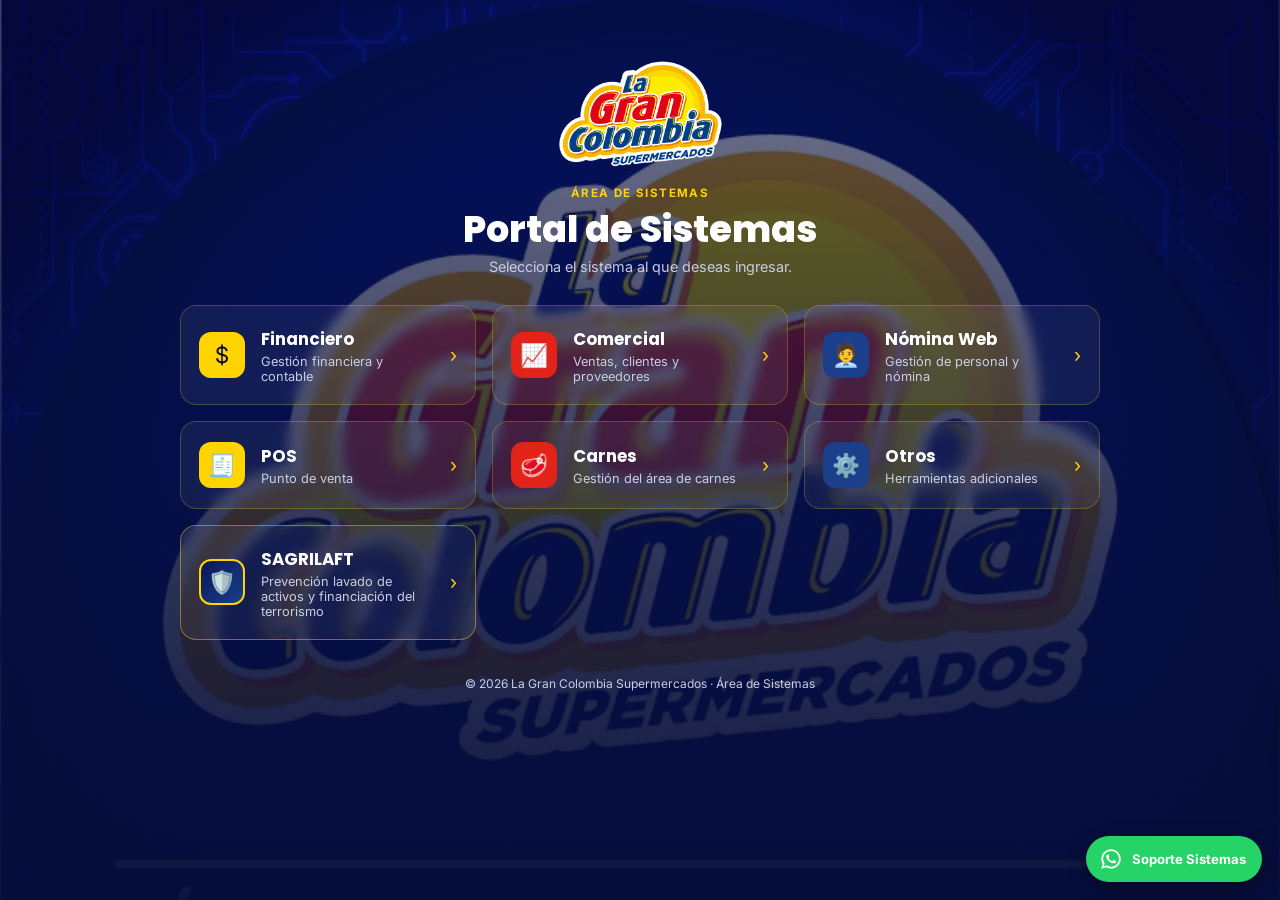
==== index.html @ b99548e9 "Modulo SAGRILAFT: videos, manuales PDF y encuestas Google Forms" ====
<!DOCTYPE html>
<html lang="es">
<head>
<meta charset="UTF-8">
<meta name="viewport" content="width=device-width, initial-scale=1.0">
<title>Portal de Sistemas | La Gran Colombia Supermercados</title>
<meta name="description" content="Portal de acceso a los sistemas internos de La Gran Colombia Supermercados.">
<link rel="preconnect" href="https://fonts.googleapis.com">
<link href="https://fonts.googleapis.com/css2?family=Poppins:wght@600;700;800&family=Inter:wght@400;500;600&display=swap" rel="stylesheet">
<link rel="stylesheet" href="style/style.css">
<link rel="icon" href="img/logo-la-gran-colombia.png">
</head>
<body>

  <div class="landing">
    <img class="landing__logo" src="img/logo-la-gran-colombia.png" alt="La Gran Colombia Supermercados">
    <p class="landing__eyebrow">Área de Sistemas</p>
    <h1 class="landing__title">Portal de Sistemas</h1>
    <p class="landing__sub">Selecciona el sistema al que deseas ingresar.</p>

    <nav class="menu" aria-label="Menú de sistemas">
      <a class="menu__item" href="financiero.html">
        <span class="menu__icon">$</span>
        <span class="menu__text">
          <span class="menu__label">Financiero</span>
          <span class="menu__desc">Gestión financiera y contable</span>
        </span>
        <span class="menu__arrow">›</span>
      </a>

      <a class="menu__item menu__item--rojo" href="comercial.html">
        <span class="menu__icon">📈</span>
        <span class="menu__text">
          <span class="menu__label">Comercial</span>
          <span class="menu__desc">Ventas, clientes y proveedores</span>
        </span>
        <span class="menu__arrow">›</span>
      </a>

      <a class="menu__item menu__item--azul" href="nomina.html">
        <span class="menu__icon">🧑‍💼</span>
        <span class="menu__text">
          <span class="menu__label">Nómina Web</span>
          <span class="menu__desc">Gestión de personal y nómina</span>
        </span>
        <span class="menu__arrow">›</span>
      </a>

      <a class="menu__item" href="pos.html">
        <span class="menu__icon">🧾</span>
        <span class="menu__text">
          <span class="menu__label">POS</span>
          <span class="menu__desc">Punto de venta</span>
        </span>
        <span class="menu__arrow">›</span>
      </a>

      <a class="menu__item menu__item--rojo" href="carnes.html">
        <span class="menu__icon">🥩</span>
        <span class="menu__text">
          <span class="menu__label">Carnes</span>
          <span class="menu__desc">Gestión del área de carnes</span>
        </span>
        <span class="menu__arrow">›</span>
      </a>

      <a class="menu__item menu__item--azul" href="otros.html">
        <span class="menu__icon">⚙️</span>
        <span class="menu__text">
          <span class="menu__label">Otros</span>
          <span class="menu__desc">Herramientas adicionales</span>
        </span>
        <span class="menu__arrow">›</span>
      </a>

      <a class="menu__item menu__item--sagrilaft" href="sagrilaft.html">
        <span class="menu__icon">🛡️</span>
        <span class="menu__text">
          <span class="menu__label">SAGRILAFT</span>
          <span class="menu__desc">Prevención lavado de activos y financiación del terrorismo</span>
        </span>
        <span class="menu__arrow">›</span>
      </a>
    </nav>

    <p class="landing__footer">© <span id="year"></span> La Gran Colombia Supermercados &middot; Área de Sistemas</p>
  </div>

  <a class="whatsapp-fab" href="https://wa.me/573206908030?text=Hola%2C%20soporte%20Biblioteca%20Digital%2C%20tengo%20una%20pregunta" target="_blank" rel="noopener" aria-label="Contactar soporte por WhatsApp">
    <span class="whatsapp-fab__icon">
      <svg viewBox="0 0 32 32" fill="currentColor" xmlns="http://www.w3.org/2000/svg"><path d="M16.04 4C9.45 4 4.1 9.32 4.1 15.87c0 2.27.62 4.39 1.7 6.2L4 28l6.1-1.74a11.9 11.9 0 0 0 5.93 1.57h.01c6.59 0 11.94-5.32 11.94-11.87C27.98 9.32 22.63 4 16.04 4zm0 21.4h-.01a9.7 9.7 0 0 1-4.95-1.36l-.36-.21-3.62 1.03 1.04-3.52-.23-.36a9.62 9.62 0 0 1-1.49-5.11c0-5.32 4.34-9.65 9.66-9.65 5.31 0 9.63 4.33 9.63 9.65 0 5.32-4.32 9.53-9.67 9.53zm5.3-7.16c-.29-.15-1.72-.85-1.99-.94-.27-.1-.46-.15-.66.15-.2.29-.76.94-.93 1.13-.17.2-.34.22-.63.07-1.71-.85-2.83-1.52-3.96-3.45-.3-.51.3-.47.86-1.57.1-.2.05-.37-.04-.51-.1-.15-.66-1.59-.9-2.18-.24-.58-.49-.5-.66-.5-.17-.01-.36-.01-.56-.01-.2 0-.51.07-.78.37-.27.29-1.03 1-1.03 2.45 0 1.45 1.06 2.85 1.21 3.05.15.2 2.07 3.16 5.13 4.31 2.55.95 3.07.76 3.63.64.56-.12 1.72-.71 1.97-1.4.24-.68.24-1.27.17-1.4-.07-.12-.27-.2-.56-.35z"/></svg>
    </span>
    <span class="whatsapp-fab__label">Soporte Sistemas</span>
  </a>

  <script>document.getElementById("year").textContent = new Date().getFullYear();</script>
</body>
</html>
---- style/style.css ----
/* =========================================================
   LGC VIRTUAL — PORTAL DE SISTEMAS
   style.css — mobile-first
   ========================================================= */

:root {
  --azul-marino: #0A1657;
  --azul-marino-oscuro: #060D38;
  --amarillo: #FFD400;
  --rojo: #E2231A;
  --azul-medio: #1B3F8B;
  --blanco: #FFFFFF;
  --gris-claro: #C9CEE6;

  --font-display: "Poppins", sans-serif;
  --font-body: "Inter", sans-serif;

  --radius: 16px;
}

* { box-sizing: border-box; }

html, body {
  margin: 0;
  padding: 0;
  font-family: var(--font-body);
  color: var(--blanco);
  background: var(--azul-marino-oscuro);
  -webkit-font-smoothing: antialiased;
}

img { max-width: 100%; display: block; }
a { text-decoration: none; color: inherit; }
button { font-family: inherit; cursor: pointer; }

:focus-visible {
  outline: 3px solid var(--amarillo);
  outline-offset: 2px;
}

@media (prefers-reduced-motion: reduce) {
  *, *::before, *::after {
    animation-duration: 0.001ms !important;
    transition-duration: 0.001ms !important;
  }
}

/* =========================================================
   LANDING (index.html)
   ========================================================= */

.landing {
  min-height: 100vh;
  min-height: 100dvh;
  background-image: linear-gradient(180deg, rgba(6,13,56,0.55) 0%, rgba(6,13,56,0.85) 65%, rgba(6,13,56,0.97) 100%), url("../img/banner-landing.jpg");
  background-size: cover;
  background-position: center top;
  background-repeat: no-repeat;
  display: flex;
  flex-direction: column;
  align-items: center;
  padding: 40px 18px 50px;
}

.landing__logo {
  width: 140px;
  margin: 0 auto 14px;
}

.landing__eyebrow {
  text-transform: uppercase;
  letter-spacing: 0.12em;
  font-size: 0.72rem;
  font-weight: 700;
  color: var(--amarillo);
  text-align: center;
  margin: 0 0 6px;
}

.landing__title {
  font-family: var(--font-display);
  font-weight: 800;
  font-size: 1.5rem;
  text-align: center;
  margin: 0 0 6px;
  line-height: 1.25;
}

.landing__sub {
  text-align: center;
  color: var(--gris-claro);
  font-size: 0.9rem;
  margin: 0 0 30px;
  max-width: 380px;
}

.menu {
  width: 100%;
  max-width: 920px;
  display: grid;
  grid-template-columns: 1fr;
  gap: 16px;
}

.menu__item {
  background: rgba(255,255,255,0.06);
  border: 1.5px solid rgba(255,212,0,0.25);
  border-radius: var(--radius);
  padding: 20px 18px;
  display: flex;
  align-items: center;
  gap: 16px;
  backdrop-filter: blur(6px);
  transition: transform 0.18s ease, background 0.18s ease, border-color 0.18s ease;
}

.menu__item:hover,
.menu__item:focus-visible {
  transform: translateY(-3px);
  background: rgba(255,255,255,0.12);
  border-color: var(--amarillo);
}

.menu__icon {
  flex: 0 0 auto;
  width: 46px;
  height: 46px;
  border-radius: 12px;
  display: flex;
  align-items: center;
  justify-content: center;
  font-size: 1.4rem;
  background: var(--amarillo);
  color: var(--azul-marino-oscuro);
}

.menu__item--rojo .menu__icon { background: var(--rojo); color: var(--blanco); }
.menu__item--azul .menu__icon { background: var(--azul-medio); color: var(--blanco); }

.menu__text {
  display: flex;
  flex-direction: column;
  gap: 2px;
}

.menu__label {
  font-family: var(--font-display);
  font-weight: 700;
  font-size: 1.05rem;
}

.menu__desc {
  font-size: 0.8rem;
  color: var(--gris-claro);
}

.menu__arrow {
  margin-left: auto;
  font-size: 1.2rem;
  color: var(--amarillo);
  flex: 0 0 auto;
}

.landing__footer {
  margin-top: 36px;
  text-align: center;
  color: var(--gris-claro);
  font-size: 0.75rem;
}

/* =========================================================
   PÁGINAS INTERNAS (financiero, comercial, etc.)
   ========================================================= */

.app-header {
  background: var(--azul-marino);
  border-bottom: 3px solid var(--amarillo);
  padding: 14px 18px;
  display: flex;
  align-items: center;
  justify-content: space-between;
  position: sticky;
  top: 0;
  z-index: 20;
}

.app-header__brand {
  display: flex;
  align-items: center;
  gap: 10px;
}

.app-header__logo {
  height: 34px;
  width: auto;
}

.app-header__title {
  font-family: var(--font-display);
  font-weight: 700;
  font-size: 1rem;
  line-height: 1.2;
}

.app-header__title small {
  display: block;
  font-weight: 500;
  font-size: 0.72rem;
  color: var(--amarillo);
  text-transform: uppercase;
  letter-spacing: 0.06em;
}

.btn-volver {
  display: inline-flex;
  align-items: center;
  gap: 6px;
  background: var(--amarillo);
  color: var(--azul-marino-oscuro);
  font-weight: 700;
  font-size: 0.82rem;
  padding: 9px 16px;
  border-radius: 999px;
  border: none;
  white-space: nowrap;
}
.btn-volver:hover { background: var(--blanco); }

.app-main {
  min-height: calc(100vh - 64px);
  background: var(--azul-marino-oscuro);
  background-image:
    linear-gradient(180deg, rgba(6,13,56,0.92), rgba(6,13,56,0.97)),
    url("../img/banner-landing.jpg");
  background-size: cover;
  background-position: center;
  padding: 40px 18px 60px;
  display: flex;
  flex-direction: column;
  align-items: center;
}

.app-card {
  width: 100%;
  max-width: 720px;
  background: rgba(255,255,255,0.06);
  border: 1.5px solid rgba(255,212,0,0.2);
  border-radius: var(--radius);
  padding: 32px 22px;
  text-align: center;
  backdrop-filter: blur(6px);
}

.app-card__icon {
  width: 64px;
  height: 64px;
  border-radius: 16px;
  background: var(--amarillo);
  color: var(--azul-marino-oscuro);
  display: flex;
  align-items: center;
  justify-content: center;
  font-size: 1.8rem;
  margin: 0 auto 18px;
}

.app-card__title {
  font-family: var(--font-display);
  font-weight: 800;
  font-size: 1.4rem;
  margin: 0 0 10px;
}

.app-card__desc {
  color: var(--gris-claro);
  font-size: 0.92rem;
  line-height: 1.55;
  margin: 0 auto;
  max-width: 480px;
}

.app-card__placeholder {
  margin-top: 26px;
  border: 1.5px dashed rgba(255,212,0,0.35);
  border-radius: 12px;
  padding: 26px 16px;
  color: var(--gris-claro);
  font-size: 0.85rem;
}

/* =========================================================
   GRID DE VIDEOS (dentro de app-card)
   ========================================================= */

.video-grid {
  width: 100%;
  display: grid;
  grid-template-columns: 1fr;
  gap: 16px;
  margin-top: 24px;
  text-align: left;
}

.video-grid__empty {
  color: var(--gris-claro);
  font-size: 0.88rem;
  text-align: center;
  grid-column: 1 / -1;
  padding: 20px 0;
}

.video-card {
  background: rgba(255,255,255,0.05);
  border: 1.5px solid rgba(255,212,0,0.18);
  border-radius: 14px;
  overflow: hidden;
  padding: 0;
  text-align: left;
  display: flex;
  flex-direction: column;
  color: var(--blanco);
  transition: transform 0.15s ease, border-color 0.15s ease, background 0.15s ease;
}
.video-card:hover,
.video-card:focus-visible {
  transform: translateY(-3px);
  border-color: var(--amarillo);
  background: rgba(255,255,255,0.09);
}

.video-card__thumb-wrap {
  position: relative;
  display: block;
  background: #000;
}

.video-card__thumb {
  width: 100%;
  aspect-ratio: 16/9;
  object-fit: cover;
  opacity: 0.9;
}

.video-card__play {
  position: absolute;
  top: 50%; left: 50%;
  transform: translate(-50%, -50%);
  width: 48px; height: 48px;
  background: var(--rojo);
  color: var(--blanco);
  border-radius: 50%;
  display: flex;
  align-items: center;
  justify-content: center;
  font-size: 1rem;
  box-shadow: 0 6px 16px rgba(226,35,26,0.5);
}

.video-card__title {
  font-family: var(--font-display);
  font-weight: 700;
  font-size: 0.95rem;
  padding: 12px 14px 4px;
}

.video-card__desc {
  font-size: 0.8rem;
  color: var(--gris-claro);
  padding: 0 14px 14px;
  line-height: 1.4;
}

/* =========================================================
   REPRODUCTOR PERSONALIZADO (modal)
   ========================================================= */

.player-modal {
  position: fixed;
  inset: 0;
  z-index: 200;
  display: none;
  align-items: center;
  justify-content: center;
  padding: 0;
}
.player-modal--open { display: flex; }

.player-modal__backdrop {
  position: absolute;
  inset: 0;
  background: rgba(2,5,24,0.92);
}

.player-modal__panel {
  position: relative;
  width: 100%;
  max-width: 920px;
  margin: 0 16px;
}

.player-modal__close {
  position: absolute;
  top: -44px;
  right: 0;
  background: rgba(255,255,255,0.12);
  color: var(--blanco);
  border: none;
  width: 36px;
  height: 36px;
  border-radius: 50%;
  font-size: 1.3rem;
  line-height: 1;
}
.player-modal__close:hover { background: var(--amarillo); color: var(--azul-marino-oscuro); }

.player-modal__title {
  color: var(--blanco);
  font-family: var(--font-display);
  font-weight: 700;
  font-size: 0.95rem;
  margin: 0 0 10px;
  padding-right: 40px;
}

.player-wrap {
  position: relative;
  width: 100%;
  aspect-ratio: 16/9;
  background: #000;
  border-radius: 14px;
  overflow: hidden;
  border: 2px solid rgba(255,212,0,0.4);
}

.player-wrap iframe {
  position: absolute;
  inset: 0;
  width: 100%;
  height: 100%;
  border: none;
  pointer-events: none; /* todo el control pasa por nuestros botones */
}

.player-controls {
  position: absolute;
  left: 0; right: 0; bottom: 0;
  display: flex;
  align-items: center;
  gap: 14px;
  padding: 12px 16px;
  background: linear-gradient(180deg, rgba(0,0,0,0) 0%, rgba(0,0,0,0.75) 100%);
}

.player-btn {
  background: rgba(255,255,255,0.14);
  border: none;
  color: var(--blanco);
  width: 42px;
  height: 42px;
  border-radius: 50%;
  display: flex;
  align-items: center;
  justify-content: center;
  font-size: 1.05rem;
}
.player-btn:hover { background: var(--amarillo); color: var(--azul-marino-oscuro); }

.player-btn--fullscreen { margin-left: auto; }

/* =========================================================
   BOTÓN FLOTANTE WHATSAPP
   ========================================================= */

.whatsapp-fab {
  position: fixed;
  bottom: 18px;
  right: 18px;
  z-index: 300;
  display: flex;
  align-items: center;
  gap: 8px;
  background: #25D366;
  color: var(--blanco);
  padding: 10px 16px 10px 12px;
  border-radius: 999px;
  box-shadow: 0 6px 18px rgba(0,0,0,0.35);
  font-weight: 700;
  font-size: 0.82rem;
  transition: transform 0.15s ease, box-shadow 0.15s ease;
}
.whatsapp-fab:hover {
  transform: translateY(-2px);
  box-shadow: 0 10px 22px rgba(0,0,0,0.45);
}

.whatsapp-fab__icon {
  width: 26px;
  height: 26px;
  flex: 0 0 auto;
  display: flex;
  align-items: center;
  justify-content: center;
}
.whatsapp-fab__icon svg { width: 100%; height: 100%; }

.whatsapp-fab__label { white-space: nowrap; }

@media (max-width: 480px) {
  .whatsapp-fab__label { display: none; }
  .whatsapp-fab {
    padding: 10px;
    width: 44px;
    height: 44px;
    justify-content: center;
  }
}

/* =========================================================
   SECCIÓN DE MANUALES (PDF)
   ========================================================= */

.doc-section {
  width: 100%;
  margin-top: 36px;
}

.doc-section__title {
  font-family: var(--font-display);
  font-weight: 700;
  font-size: 1.1rem;
  color: var(--amarillo);
  text-align: left;
  margin: 0 0 14px;
  padding-top: 18px;
  border-top: 1.5px dashed rgba(255,212,0,0.25);
}

.doc-card__thumb-wrap {
  aspect-ratio: 16/9;
  display: flex;
  align-items: center;
  justify-content: center;
  background: linear-gradient(160deg, var(--azul-medio) 0%, var(--azul-marino) 100%);
}

.doc-card__icon {
  font-size: 2.6rem;
}

.doc-card__badge {
  position: absolute;
  top: 8px;
  right: 8px;
  background: var(--rojo);
  color: var(--blanco);
  font-size: 0.68rem;
  font-weight: 800;
  letter-spacing: 0.04em;
  padding: 3px 8px;
  border-radius: 6px;
}

/* ---------- Visor de PDF (reutiliza .player-modal) ---------- */

.pdf-viewer__frame {
  position: relative;
  width: 100%;
  max-height: 78vh;
  background: #1a1f33;
  border-radius: 14px;
  overflow: auto;
  border: 2px solid rgba(255,212,0,0.4);
  display: flex;
  align-items: flex-start;
  justify-content: center;
  padding: 10px;
}

.pdf-viewer__frame canvas {
  display: block;
  box-shadow: 0 4px 18px rgba(0,0,0,0.4);
  user-select: none;
  -webkit-user-select: none;
}

.pdf-viewer__loading {
  color: var(--gris-claro);
  font-size: 0.9rem;
  padding: 60px 0;
}

.pdf-viewer__controls {
  display: flex;
  align-items: center;
  justify-content: center;
  gap: 16px;
  margin-top: 14px;
}

.pdf-viewer__page-info {
  color: var(--gris-claro);
  font-size: 0.85rem;
  min-width: 120px;
  text-align: center;
}

.player-btn:disabled {
  opacity: 0.35;
  pointer-events: none;
}

/* =========================================================
   SAGRILAFT — color especial en el menú
   ========================================================= */

.menu__item--sagrilaft .menu__icon {
  background: linear-gradient(135deg, #0A1657 0%, #1B3F8B 100%);
  color: var(--amarillo);
  border: 2px solid var(--amarillo);
}

.menu__item--sagrilaft {
  border-color: rgba(255, 212, 0, 0.45);
}

.sagrilaft-icon {
  background: linear-gradient(135deg, var(--azul-marino) 0%, var(--azul-medio) 100%);
  border: 2px solid var(--amarillo);
}

/* =========================================================
   SECCIÓN DE ENCUESTAS (Google Forms)
   ========================================================= */

.encuesta-section {
  width: 100%;
  margin-top: 36px;
}

.encuesta-section__title {
  border-top-color: rgba(255, 212, 0, 0.25);
}

.encuesta-section__desc {
  font-size: 0.85rem;
  color: var(--gris-claro);
  text-align: left;
  margin: 0 0 14px;
}

.encuesta-grid {
  display: grid;
  grid-template-columns: 1fr;
  gap: 14px;
}

.encuesta-card {
  display: flex;
  align-items: center;
  gap: 16px;
  background: rgba(255, 255, 255, 0.05);
  border: 1.5px solid rgba(255, 212, 0, 0.22);
  border-radius: 14px;
  padding: 16px;
  text-decoration: none;
  color: var(--blanco);
  transition: transform 0.15s ease, background 0.15s ease, border-color 0.15s ease;
}

.encuesta-card:hover,
.encuesta-card:focus-visible {
  transform: translateY(-3px);
  background: rgba(255, 255, 255, 0.1);
  border-color: var(--amarillo);
}

.encuesta-card__icon-wrap {
  flex: 0 0 auto;
  width: 52px;
  height: 52px;
  background: linear-gradient(135deg, var(--azul-marino) 0%, var(--azul-medio) 100%);
  border: 2px solid rgba(255, 212, 0, 0.4);
  border-radius: 14px;
  display: flex;
  align-items: center;
  justify-content: center;
  font-size: 1.6rem;
}

.encuesta-card__body {
  display: flex;
  flex-direction: column;
  gap: 4px;
  flex: 1;
}

.encuesta-card__title {
  font-family: var(--font-display);
  font-weight: 700;
  font-size: 0.95rem;
  line-height: 1.3;
}

.encuesta-card__desc {
  font-size: 0.8rem;
  color: var(--gris-claro);
  line-height: 1.4;
}

.encuesta-card__cta {
  display: inline-flex;
  align-items: center;
  gap: 6px;
  margin-top: 6px;
  background: var(--amarillo);
  color: var(--azul-marino-oscuro);
  font-weight: 700;
  font-size: 0.78rem;
  padding: 5px 12px;
  border-radius: 999px;
  width: fit-content;
}

.encuesta-card__cta-arrow {
  font-size: 0.9rem;
}

/* =========================================================
   BLOQUEO DE IMPRESIÓN (capa extra de protección)
   ========================================================= */
@media print {
  body * { display: none !important; }
  body::before {
    content: "La impresión de este contenido no está permitida.";
    display: block !important;
    padding: 40px;
    font-family: sans-serif;
  }
}

@media (min-width: 640px) {
  .landing__title { font-size: 1.9rem; }
  .menu { grid-template-columns: repeat(2, 1fr); }
  .video-grid { grid-template-columns: repeat(2, 1fr); }
  .encuesta-grid { grid-template-columns: repeat(2, 1fr); }
}

@media (min-width: 1024px) {
  .landing { padding-top: 60px; }
  .landing__logo { width: 170px; }
  .landing__title { font-size: 2.3rem; }
  .menu { grid-template-columns: repeat(3, 1fr); }
  .app-card { max-width: 980px; }
  .video-grid { grid-template-columns: repeat(3, 1fr); }
  .encuesta-grid { grid-template-columns: repeat(3, 1fr); }
}
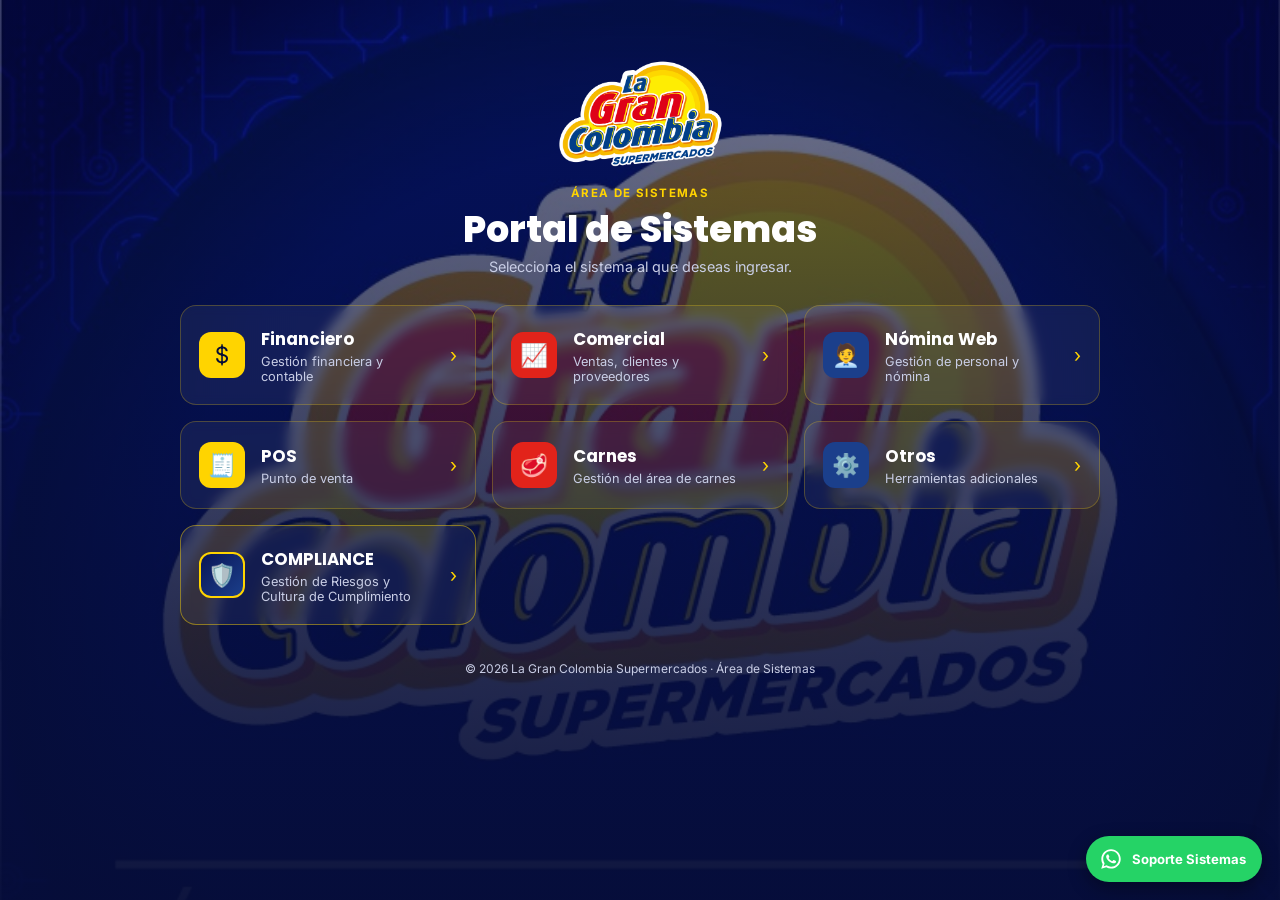
==== commit 80c7aa45: "se edita modulo sagrilaft, titulos y textos" ====
--- a/index.html
+++ b/index.html
@@ -76,8 +76,8 @@
       <a class="menu__item menu__item--sagrilaft" href="sagrilaft.html">
         <span class="menu__icon">🛡️</span>
         <span class="menu__text">
-          <span class="menu__label">SAGRILAFT</span>
-          <span class="menu__desc">Prevención lavado de activos y financiación del terrorismo</span>
+          <span class="menu__label">COMPLIANCE</span>
+          <span class="menu__desc">Gestión de Riesgos y Cultura de Cumplimiento</span>
         </span>
         <span class="menu__arrow">›</span>
       </a>
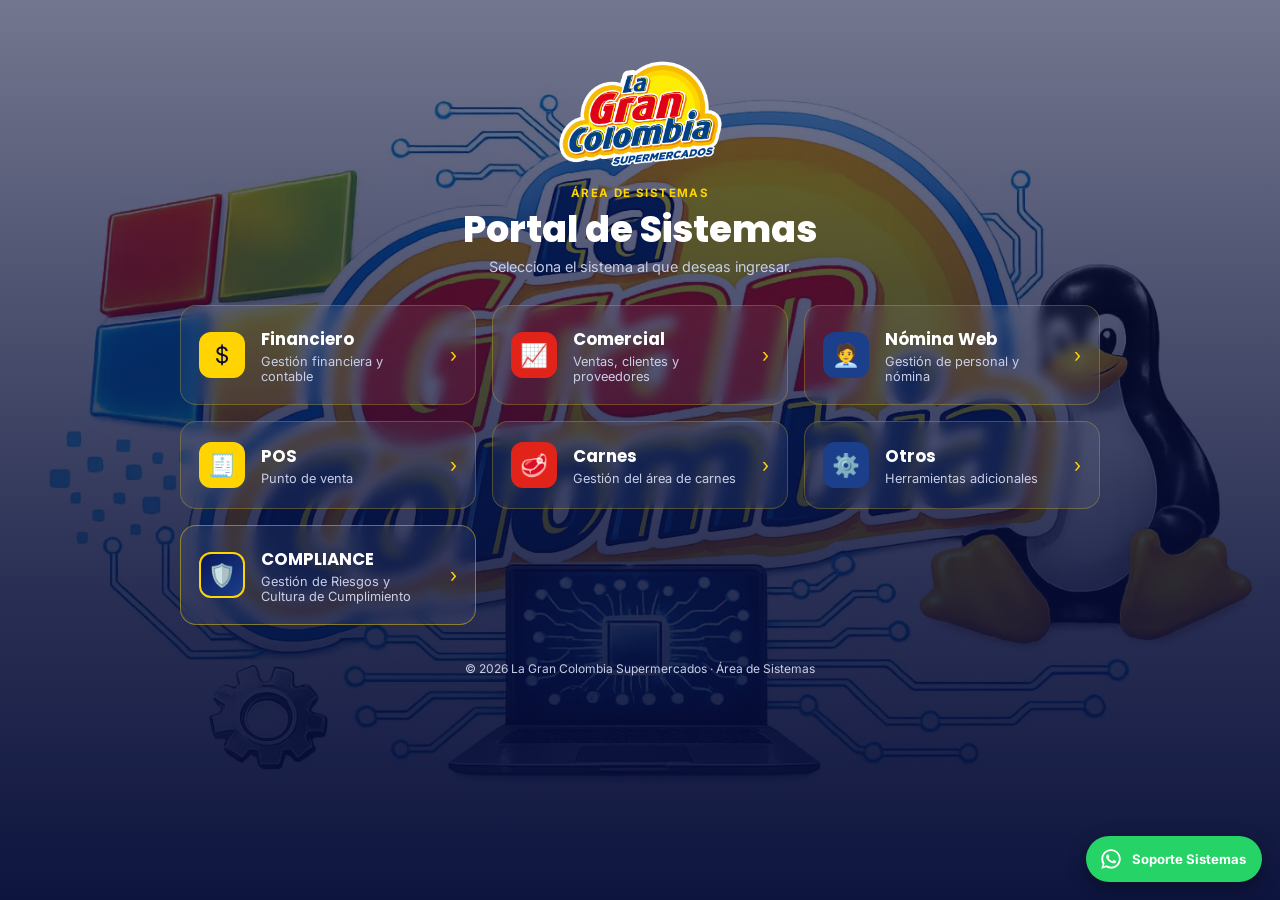
==== commit 9ee14620: "validacion y ajuste de textos" ====
--- a/index.html
+++ b/index.html
@@ -3,7 +3,7 @@
 <head>
 <meta charset="UTF-8">
 <meta name="viewport" content="width=device-width, initial-scale=1.0">
-<title>Portal de Sistemas | La Gran Colombia Supermercados</title>
+<title>Portal de Sistemas | LGC</title>
 <meta name="description" content="Portal de acceso a los sistemas internos de La Gran Colombia Supermercados.">
 <link rel="preconnect" href="https://fonts.googleapis.com">
 <link href="https://fonts.googleapis.com/css2?family=Poppins:wght@600;700;800&family=Inter:wght@400;500;600&display=swap" rel="stylesheet">
@@ -86,7 +86,7 @@
     <p class="landing__footer">© <span id="year"></span> La Gran Colombia Supermercados &middot; Área de Sistemas</p>
   </div>
 
-  <a class="whatsapp-fab" href="https://wa.me/573206908030?text=Hola%2C%20soporte%20Biblioteca%20Digital%2C%20tengo%20una%20pregunta" target="_blank" rel="noopener" aria-label="Contactar soporte por WhatsApp">
+  <a class="whatsapp-fab" href="https://wa.me/573206908030?text=Hola%2C%20soporte%20virtual%20LGC%2C%20tengo%20una%20pregunta" target="_blank" rel="noopener" aria-label="Contactar soporte por WhatsApp">
     <span class="whatsapp-fab__icon">
       <svg viewBox="0 0 32 32" fill="currentColor" xmlns="http://www.w3.org/2000/svg"><path d="M16.04 4C9.45 4 4.1 9.32 4.1 15.87c0 2.27.62 4.39 1.7 6.2L4 28l6.1-1.74a11.9 11.9 0 0 0 5.93 1.57h.01c6.59 0 11.94-5.32 11.94-11.87C27.98 9.32 22.63 4 16.04 4zm0 21.4h-.01a9.7 9.7 0 0 1-4.95-1.36l-.36-.21-3.62 1.03 1.04-3.52-.23-.36a9.62 9.62 0 0 1-1.49-5.11c0-5.32 4.34-9.65 9.66-9.65 5.31 0 9.63 4.33 9.63 9.65 0 5.32-4.32 9.53-9.67 9.53zm5.3-7.16c-.29-.15-1.72-.85-1.99-.94-.27-.1-.46-.15-.66.15-.2.29-.76.94-.93 1.13-.17.2-.34.22-.63.07-1.71-.85-2.83-1.52-3.96-3.45-.3-.51.3-.47.86-1.57.1-.2.05-.37-.04-.51-.1-.15-.66-1.59-.9-2.18-.24-.58-.49-.5-.66-.5-.17-.01-.36-.01-.56-.01-.2 0-.51.07-.78.37-.27.29-1.03 1-1.03 2.45 0 1.45 1.06 2.85 1.21 3.05.15.2 2.07 3.16 5.13 4.31 2.55.95 3.07.76 3.63.64.56-.12 1.72-.71 1.97-1.4.24-.68.24-1.27.17-1.4-.07-.12-.27-.2-.56-.35z"/></svg>
     </span>
--- a/style/style.css
+++ b/style/style.css
@@ -610,6 +610,165 @@
 }
 
 /* =========================================================
+   BANNER DINÁMICO SAGRILAFT
+   ========================================================= */
+
+.sagrilaft-banner {
+  width: 100%;
+  position: relative;
+  overflow: hidden;
+  border-radius: var(--radius);
+  background: var(--azul-marino);
+  margin-bottom: 28px;
+  border: 1.5px solid rgba(255,212,0,0.25);
+  user-select: none;
+}
+
+.banner__track {
+  position: relative;
+  width: 100%;
+  min-height: 220px;
+}
+
+.banner__slide {
+  display: none;
+  width: 100%;
+  min-height: 220px;
+  background-size: cover;
+  background-position: center;
+  background-repeat: no-repeat;
+  padding: 30px 22px 80px;
+  box-sizing: border-box;
+  animation: bannerFadeIn 0.6s ease;
+}
+
+.banner__slide--active { display: block; }
+
+@keyframes bannerFadeIn {
+  from { opacity: 0; transform: translateX(24px); }
+  to   { opacity: 1; transform: translateX(0); }
+}
+
+.banner__content {
+  max-width: 600px;
+  position: relative;
+}
+
+.banner__acento {
+  display: block;
+  width: 36px;
+  height: 4px;
+  border-radius: 2px;
+  margin-bottom: 12px;
+}
+
+.banner__titulo {
+  font-family: var(--font-display);
+  font-weight: 800;
+  font-size: 1.2rem;
+  line-height: 1.25;
+  margin: 0 0 10px;
+  color: var(--blanco);
+}
+
+.banner__subtitulo {
+  font-size: 0.85rem;
+  line-height: 1.55;
+  color: var(--gris-claro);
+  margin: 0 0 16px;
+}
+
+.banner__cta {
+  display: inline-flex;
+  align-items: center;
+  gap: 6px;
+  padding: 9px 18px;
+  border-radius: 999px;
+  font-weight: 700;
+  font-size: 0.8rem;
+  text-decoration: none;
+  transition: opacity 0.15s ease, transform 0.15s ease;
+}
+.banner__cta:hover { opacity: 0.88; transform: translateY(-1px); }
+
+/* Barra de controles inferior */
+.banner__controls {
+  position: absolute;
+  bottom: 0;
+  left: 0;
+  right: 0;
+  display: flex;
+  align-items: center;
+  gap: 10px;
+  padding: 10px 16px;
+  background: linear-gradient(0deg, rgba(6,13,56,0.85) 0%, transparent 100%);
+}
+
+.banner__nav-btn {
+  background: rgba(255,255,255,0.15);
+  border: none;
+  color: var(--blanco);
+  width: 32px;
+  height: 32px;
+  border-radius: 50%;
+  display: flex;
+  align-items: center;
+  justify-content: center;
+  font-size: 1rem;
+  flex: 0 0 auto;
+  transition: background 0.15s;
+}
+.banner__nav-btn:hover { background: var(--amarillo); color: var(--azul-marino-oscuro); }
+
+.banner__dots {
+  display: flex;
+  gap: 6px;
+  align-items: center;
+  flex: 1;
+  justify-content: center;
+}
+
+.banner__dot {
+  width: 8px;
+  height: 8px;
+  border-radius: 50%;
+  background: rgba(255,255,255,0.35);
+  border: none;
+  padding: 0;
+  transition: background 0.2s, transform 0.2s;
+}
+.banner__dot--active {
+  background: var(--amarillo);
+  transform: scale(1.3);
+}
+
+.banner__pause-btn {
+  background: rgba(255,255,255,0.15);
+  border: none;
+  color: var(--blanco);
+  font-size: 0.72rem;
+  font-weight: 700;
+  padding: 5px 10px;
+  border-radius: 999px;
+  flex: 0 0 auto;
+  white-space: nowrap;
+  transition: background 0.15s;
+}
+.banner__pause-btn:hover { background: rgba(255,255,255,0.28); }
+
+/* Responsive */
+@media (min-width: 640px) {
+  .banner__slide { min-height: 280px; padding: 44px 36px 90px; }
+  .banner__titulo { font-size: 1.55rem; }
+  .banner__subtitulo { font-size: 0.9rem; }
+}
+
+@media (min-width: 1024px) {
+  .banner__slide { min-height: 320px; padding: 54px 48px 90px; }
+  .banner__titulo { font-size: 1.85rem; }
+}
+
+/* =========================================================
    SAGRILAFT — color especial en el menú
    ========================================================= */
 
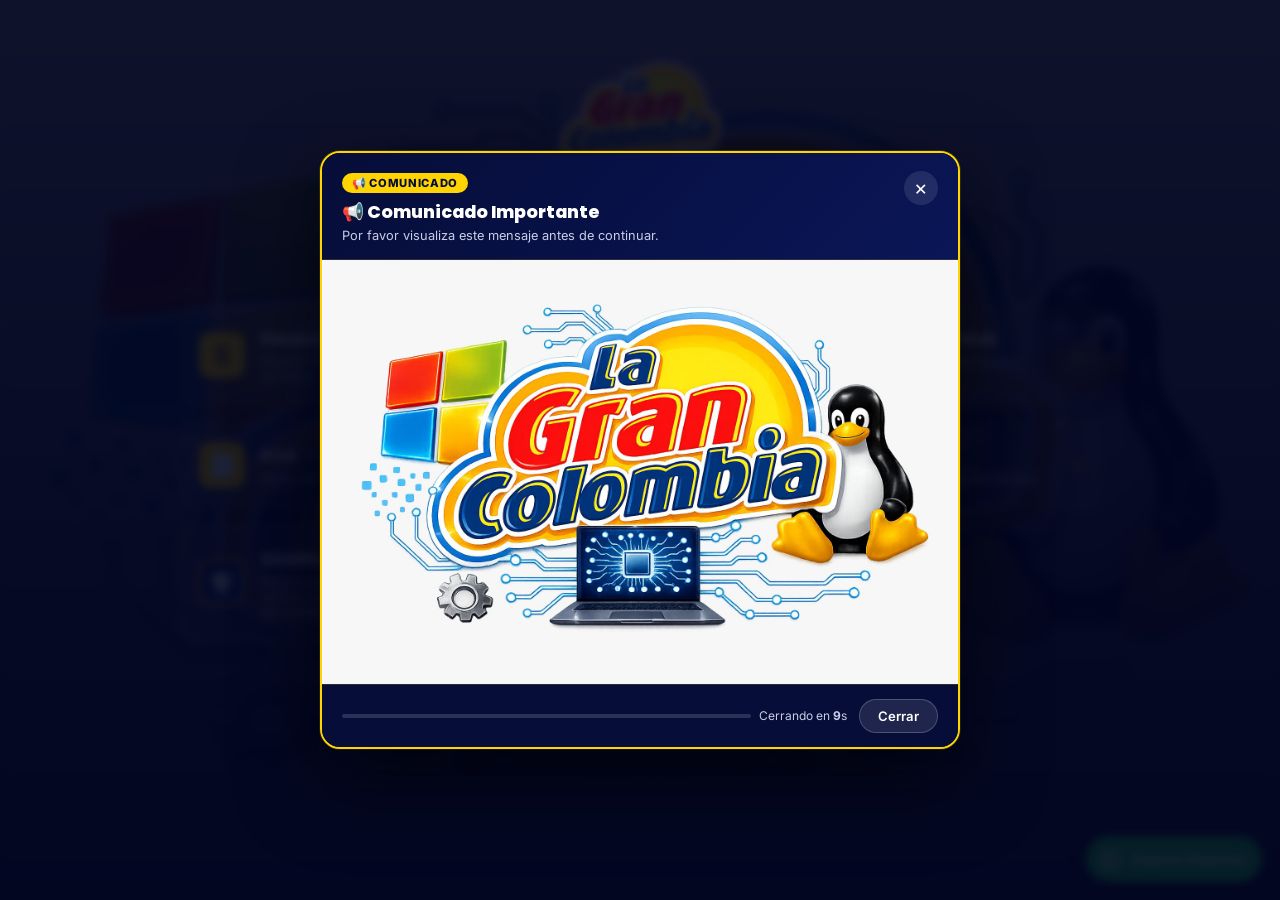
==== commit d4b54743: "Popup de bienvenida con soporte de video e imagen configurable" ====
--- a/index.html
+++ b/index.html
@@ -3,7 +3,7 @@
 <head>
 <meta charset="UTF-8">
 <meta name="viewport" content="width=device-width, initial-scale=1.0">
-<title>Portal de Sistemas | LGC</title>
+<title>Portal de Sistemas | La Gran Colombia Supermercados</title>
 <meta name="description" content="Portal de acceso a los sistemas internos de La Gran Colombia Supermercados.">
 <link rel="preconnect" href="https://fonts.googleapis.com">
 <link href="https://fonts.googleapis.com/css2?family=Poppins:wght@600;700;800&family=Inter:wght@400;500;600&display=swap" rel="stylesheet">
@@ -76,8 +76,8 @@
       <a class="menu__item menu__item--sagrilaft" href="sagrilaft.html">
         <span class="menu__icon">🛡️</span>
         <span class="menu__text">
-          <span class="menu__label">COMPLIANCE</span>
-          <span class="menu__desc">Gestión de Riesgos y Cultura de Cumplimiento</span>
+          <span class="menu__label">SAGRILAFT</span>
+          <span class="menu__desc">Prevención lavado de activos y financiación del terrorismo</span>
         </span>
         <span class="menu__arrow">›</span>
       </a>
@@ -86,7 +86,7 @@
     <p class="landing__footer">© <span id="year"></span> La Gran Colombia Supermercados &middot; Área de Sistemas</p>
   </div>
 
-  <a class="whatsapp-fab" href="https://wa.me/573206908030?text=Hola%2C%20soporte%20virtual%20LGC%2C%20tengo%20una%20pregunta" target="_blank" rel="noopener" aria-label="Contactar soporte por WhatsApp">
+  <a class="whatsapp-fab" href="https://wa.me/573206908030?text=Hola%2C%20soporte%20Biblioteca%20Digital%2C%20tengo%20una%20pregunta" target="_blank" rel="noopener" aria-label="Contactar soporte por WhatsApp">
     <span class="whatsapp-fab__icon">
       <svg viewBox="0 0 32 32" fill="currentColor" xmlns="http://www.w3.org/2000/svg"><path d="M16.04 4C9.45 4 4.1 9.32 4.1 15.87c0 2.27.62 4.39 1.7 6.2L4 28l6.1-1.74a11.9 11.9 0 0 0 5.93 1.57h.01c6.59 0 11.94-5.32 11.94-11.87C27.98 9.32 22.63 4 16.04 4zm0 21.4h-.01a9.7 9.7 0 0 1-4.95-1.36l-.36-.21-3.62 1.03 1.04-3.52-.23-.36a9.62 9.62 0 0 1-1.49-5.11c0-5.32 4.34-9.65 9.66-9.65 5.31 0 9.63 4.33 9.63 9.65 0 5.32-4.32 9.53-9.67 9.53zm5.3-7.16c-.29-.15-1.72-.85-1.99-.94-.27-.1-.46-.15-.66.15-.2.29-.76.94-.93 1.13-.17.2-.34.22-.63.07-1.71-.85-2.83-1.52-3.96-3.45-.3-.51.3-.47.86-1.57.1-.2.05-.37-.04-.51-.1-.15-.66-1.59-.9-2.18-.24-.58-.49-.5-.66-.5-.17-.01-.36-.01-.56-.01-.2 0-.51.07-.78.37-.27.29-1.03 1-1.03 2.45 0 1.45 1.06 2.85 1.21 3.05.15.2 2.07 3.16 5.13 4.31 2.55.95 3.07.76 3.63.64.56-.12 1.72-.71 1.97-1.4.24-.68.24-1.27.17-1.4-.07-.12-.27-.2-.56-.35z"/></svg>
     </span>
@@ -94,5 +94,7 @@
   </a>
 
   <script>document.getElementById("year").textContent = new Date().getFullYear();</script>
+  <script src="js/popup-config.js"></script>
+  <script src="js/popup.js"></script>
 </body>
 </html>
--- a/style/style.css
+++ b/style/style.css
@@ -610,6 +610,235 @@
 }
 
 /* =========================================================
+   MODAL DE ANUNCIO (splash de bienvenida)
+   ========================================================= */
+
+.anuncio-overlay {
+  position: fixed;
+  inset: 0;
+  z-index: 999;
+  display: flex;
+  align-items: center;
+  justify-content: center;
+  padding: 16px;
+  opacity: 0;
+  pointer-events: none;
+  transition: opacity 0.4s ease;
+}
+
+.anuncio-overlay--visible {
+  opacity: 1;
+  pointer-events: all;
+}
+
+.anuncio-overlay--closing {
+  opacity: 0;
+  pointer-events: none;
+}
+
+.anuncio__backdrop {
+  position: absolute;
+  inset: 0;
+  background: rgba(2, 5, 28, 0.88);
+  backdrop-filter: blur(6px);
+  -webkit-backdrop-filter: blur(6px);
+}
+
+.anuncio__panel {
+  position: relative;
+  width: 100%;
+  max-width: 560px;
+  max-height: 92dvh;
+  overflow-y: auto;
+  background: var(--azul-marino);
+  border-radius: 24px;
+  border: 1.5px solid rgba(255, 212, 0, 0.35);
+  box-shadow:
+    0 0 0 1px rgba(255,212,0,0.08),
+    0 32px 80px rgba(0,0,0,0.7),
+    0 0 60px rgba(255,212,0,0.08);
+  overflow: hidden;
+  transform: translateY(30px) scale(0.97);
+  transition: transform 0.4s cubic-bezier(0.34,1.3,0.64,1);
+}
+
+.anuncio-overlay--visible .anuncio__panel {
+  transform: translateY(0) scale(1);
+}
+
+/* Línea decorativa superior */
+.anuncio__deco-top {
+  height: 4px;
+  background: linear-gradient(90deg, var(--rojo) 0%, var(--amarillo) 50%, var(--verde) 100%);
+}
+
+/* Línea decorativa inferior */
+.anuncio__deco-bottom {
+  height: 3px;
+  background: linear-gradient(90deg, var(--azul-marino), rgba(255,212,0,0.3), var(--azul-marino));
+}
+
+/* Botón cerrar */
+.anuncio__close {
+  position: absolute;
+  top: 14px;
+  right: 14px;
+  width: 34px;
+  height: 34px;
+  background: rgba(255,255,255,0.1);
+  border: 1px solid rgba(255,255,255,0.15);
+  border-radius: 50%;
+  color: var(--blanco);
+  display: flex;
+  align-items: center;
+  justify-content: center;
+  z-index: 5;
+  transition: background 0.15s, transform 0.15s;
+}
+.anuncio__close svg { width: 16px; height: 16px; }
+.anuncio__close:hover {
+  background: var(--rojo);
+  transform: rotate(90deg);
+}
+
+/* Media — video */
+.anuncio__media--video {
+  position: relative;
+  width: 100%;
+  aspect-ratio: 16/9;
+  background: #000;
+}
+.anuncio__media--video iframe {
+  position: absolute;
+  inset: 0;
+  width: 100%;
+  height: 100%;
+  border: none;
+}
+
+/* Media — imagen */
+.anuncio__media--imagen {
+  width: 100%;
+  background: var(--azul-marino-oscuro);
+  display: flex;
+  align-items: center;
+  justify-content: center;
+  padding: 0;
+  max-height: 320px;
+  overflow: hidden;
+}
+.anuncio__media--imagen img {
+  width: 100%;
+  height: 100%;
+  object-fit: contain;
+  display: block;
+  pointer-events: none;
+  user-select: none;
+  -webkit-user-drag: none;
+}
+
+/* Cuerpo de texto */
+.anuncio__body {
+  padding: 22px 24px 26px;
+}
+
+.anuncio__etiqueta {
+  display: inline-flex;
+  align-items: center;
+  gap: 6px;
+  background: rgba(255, 212, 0, 0.15);
+  border: 1px solid rgba(255, 212, 0, 0.35);
+  color: var(--amarillo);
+  font-size: 0.7rem;
+  font-weight: 700;
+  text-transform: uppercase;
+  letter-spacing: 0.08em;
+  padding: 4px 10px;
+  border-radius: 999px;
+  margin-bottom: 12px;
+}
+.anuncio__etiqueta::before {
+  content: "";
+  width: 6px;
+  height: 6px;
+  background: var(--amarillo);
+  border-radius: 50%;
+  animation: pulso 1.4s infinite;
+}
+
+@keyframes pulso {
+  0%, 100% { opacity: 1; transform: scale(1); }
+  50% { opacity: 0.4; transform: scale(0.7); }
+}
+
+.anuncio__titulo {
+  font-family: var(--font-display);
+  font-weight: 800;
+  font-size: 1.2rem;
+  line-height: 1.25;
+  color: var(--blanco);
+  margin: 0 0 10px;
+}
+
+.anuncio__cuerpo {
+  font-size: 0.88rem;
+  color: var(--gris-claro);
+  line-height: 1.6;
+  margin: 0 0 20px;
+}
+
+/* Botones */
+.anuncio__actions {
+  display: flex;
+  gap: 10px;
+  flex-wrap: wrap;
+}
+
+.anuncio__cta-primary {
+  flex: 1;
+  min-width: 140px;
+  background: var(--amarillo);
+  color: var(--azul-marino-oscuro);
+  font-family: var(--font-display);
+  font-weight: 700;
+  font-size: 0.88rem;
+  padding: 12px 20px;
+  border-radius: 999px;
+  border: none;
+  text-align: center;
+  text-decoration: none;
+  display: flex;
+  align-items: center;
+  justify-content: center;
+  transition: transform 0.15s, box-shadow 0.15s;
+  box-shadow: 0 6px 20px rgba(255,212,0,0.3);
+}
+.anuncio__cta-primary:hover {
+  transform: translateY(-2px);
+  box-shadow: 0 10px 28px rgba(255,212,0,0.45);
+}
+
+.anuncio__cta-secondary {
+  flex: 0 0 auto;
+  background: rgba(255,255,255,0.08);
+  border: 1.5px solid rgba(255,255,255,0.2);
+  color: var(--gris-claro);
+  font-weight: 600;
+  font-size: 0.85rem;
+  padding: 12px 20px;
+  border-radius: 999px;
+  text-decoration: none;
+  display: flex;
+  align-items: center;
+  justify-content: center;
+  transition: background 0.15s, color 0.15s;
+}
+.anuncio__cta-secondary:hover {
+  background: rgba(255,255,255,0.15);
+  color: var(--blanco);
+}
+
+/* =========================================================
    BANNER DINÁMICO SAGRILAFT
    ========================================================= */
 
@@ -882,6 +1111,221 @@
 
 .encuesta-card__cta-arrow {
   font-size: 0.9rem;
+}
+
+/* =========================================================
+   POPUP DE BIENVENIDA / COMUNICADOS
+   ========================================================= */
+
+.popup-overlay {
+  position: fixed;
+  inset: 0;
+  z-index: 500;
+  display: flex;
+  align-items: center;
+  justify-content: center;
+  padding: 16px;
+  opacity: 0;
+  pointer-events: none;
+  transition: opacity 0.35s ease;
+}
+
+.popup-overlay--open {
+  opacity: 1;
+  pointer-events: all;
+}
+
+.popup-overlay--closing {
+  opacity: 0;
+  pointer-events: none;
+}
+
+.popup-overlay__backdrop {
+  position: absolute;
+  inset: 0;
+  background: rgba(2, 5, 30, 0.88);
+  backdrop-filter: blur(4px);
+}
+
+.popup {
+  position: relative;
+  background: var(--azul-marino);
+  border: 2px solid var(--amarillo);
+  border-radius: 20px;
+  width: 100%;
+  max-width: 640px;
+  max-height: 92vh;
+  overflow: hidden;
+  display: flex;
+  flex-direction: column;
+  box-shadow: 0 32px 80px rgba(0,0,0,0.6), 0 0 0 1px rgba(255,212,0,0.15);
+  transform: translateY(24px) scale(0.97);
+  transition: transform 0.35s cubic-bezier(0.34, 1.56, 0.64, 1);
+}
+
+.popup-overlay--open .popup {
+  transform: translateY(0) scale(1);
+}
+
+/* Header */
+.popup__header {
+  display: flex;
+  align-items: flex-start;
+  justify-content: space-between;
+  gap: 12px;
+  padding: 18px 20px 14px;
+  border-bottom: 1px solid rgba(255,212,0,0.15);
+  background: linear-gradient(135deg, var(--azul-marino-oscuro) 0%, var(--azul-marino) 100%);
+}
+
+.popup__header-text { flex: 1; }
+
+.popup__tag {
+  display: inline-block;
+  background: var(--amarillo);
+  color: var(--azul-marino-oscuro);
+  font-size: 0.7rem;
+  font-weight: 800;
+  text-transform: uppercase;
+  letter-spacing: 0.06em;
+  padding: 3px 10px;
+  border-radius: 999px;
+  margin-bottom: 8px;
+}
+
+.popup__titulo {
+  font-family: var(--font-display);
+  font-size: 1.1rem;
+  font-weight: 800;
+  margin: 0 0 4px;
+  color: var(--blanco);
+  line-height: 1.25;
+}
+
+.popup__subtitulo {
+  font-size: 0.8rem;
+  color: var(--gris-claro);
+  margin: 0;
+  line-height: 1.4;
+}
+
+.popup__close {
+  background: rgba(255,255,255,0.1);
+  border: none;
+  color: var(--blanco);
+  width: 34px;
+  height: 34px;
+  border-radius: 50%;
+  font-size: 1.3rem;
+  line-height: 1;
+  flex: 0 0 auto;
+  display: flex;
+  align-items: center;
+  justify-content: center;
+  transition: background 0.15s;
+}
+.popup__close:hover { background: var(--rojo); }
+
+/* Media: video */
+.popup__media--video {
+  position: relative;
+  width: 100%;
+  aspect-ratio: 16/9;
+  background: #000;
+}
+.popup__media--video iframe {
+  position: absolute;
+  inset: 0;
+  width: 100%;
+  height: 100%;
+  border: none;
+}
+
+/* Media: imagen */
+.popup__media--imagen {
+  width: 100%;
+  max-height: 55vh;
+  overflow: hidden;
+  display: flex;
+  align-items: center;
+  justify-content: center;
+  background: var(--azul-marino-oscuro);
+}
+.popup__media--imagen img {
+  width: 100%;
+  height: 100%;
+  object-fit: contain;
+  display: block;
+  user-select: none;
+  -webkit-user-select: none;
+  pointer-events: none;
+}
+.popup__img-link img { pointer-events: all; }
+
+/* Footer */
+.popup__footer {
+  display: flex;
+  align-items: center;
+  justify-content: flex-end;
+  gap: 12px;
+  padding: 14px 20px;
+  background: var(--azul-marino-oscuro);
+  border-top: 1px solid rgba(255,212,0,0.15);
+  flex-wrap: wrap;
+}
+
+.popup__btn-destino {
+  background: var(--amarillo);
+  color: var(--azul-marino-oscuro);
+  font-weight: 700;
+  font-size: 0.82rem;
+  padding: 8px 16px;
+  border-radius: 999px;
+  text-decoration: none;
+}
+.popup__btn-destino:hover { background: var(--blanco); }
+
+.popup__btn-cerrar {
+  background: rgba(255,255,255,0.1);
+  border: 1.5px solid rgba(255,255,255,0.2);
+  color: var(--blanco);
+  font-weight: 600;
+  font-size: 0.82rem;
+  padding: 8px 18px;
+  border-radius: 999px;
+  transition: background 0.15s;
+}
+.popup__btn-cerrar:hover { background: rgba(255,255,255,0.18); }
+
+/* Contador regresivo */
+.popup__contador {
+  display: flex;
+  align-items: center;
+  gap: 8px;
+  flex: 1;
+}
+
+.popup__contador-barra {
+  flex: 1;
+  height: 4px;
+  background: rgba(255,255,255,0.15);
+  border-radius: 2px;
+  overflow: hidden;
+  min-width: 60px;
+}
+
+.popup__contador-barra span {
+  display: block;
+  height: 100%;
+  width: 100%;
+  background: var(--amarillo);
+  border-radius: 2px;
+}
+
+.popup__contador-texto {
+  font-size: 0.75rem;
+  color: var(--gris-claro);
+  white-space: nowrap;
 }
 
 /* =========================================================
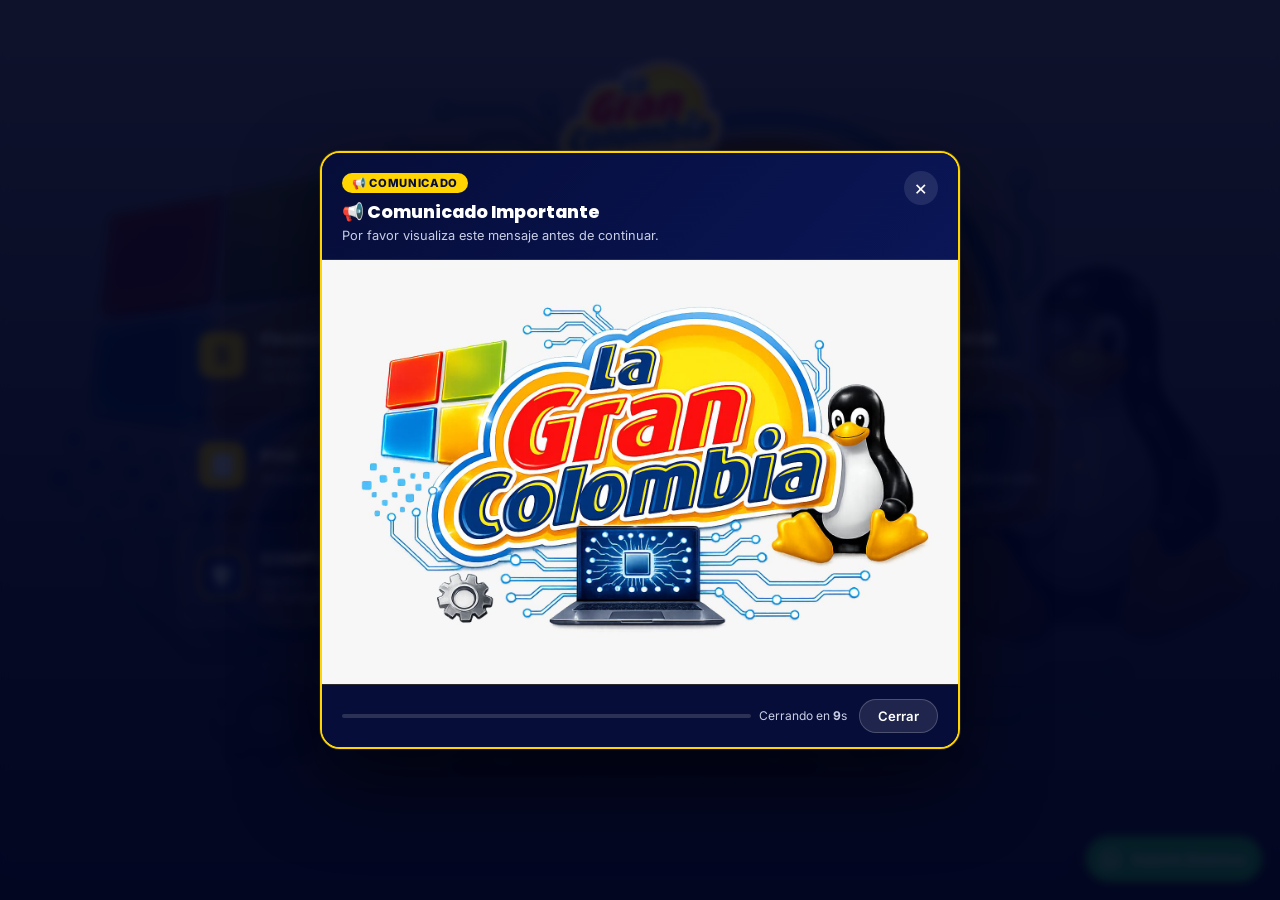
==== commit 4da0bdd2: "se edita modulo de sagrilaft , textos" ====
--- a/index.html
+++ b/index.html
@@ -76,8 +76,8 @@
       <a class="menu__item menu__item--sagrilaft" href="sagrilaft.html">
         <span class="menu__icon">🛡️</span>
         <span class="menu__text">
-          <span class="menu__label">SAGRILAFT</span>
-          <span class="menu__desc">Prevención lavado de activos y financiación del terrorismo</span>
+          <span class="menu__label">COMPLIANCE</span>
+          <span class="menu__desc">Gestion de riesgo y cultura de cumplimiento</span>
         </span>
         <span class="menu__arrow">›</span>
       </a>
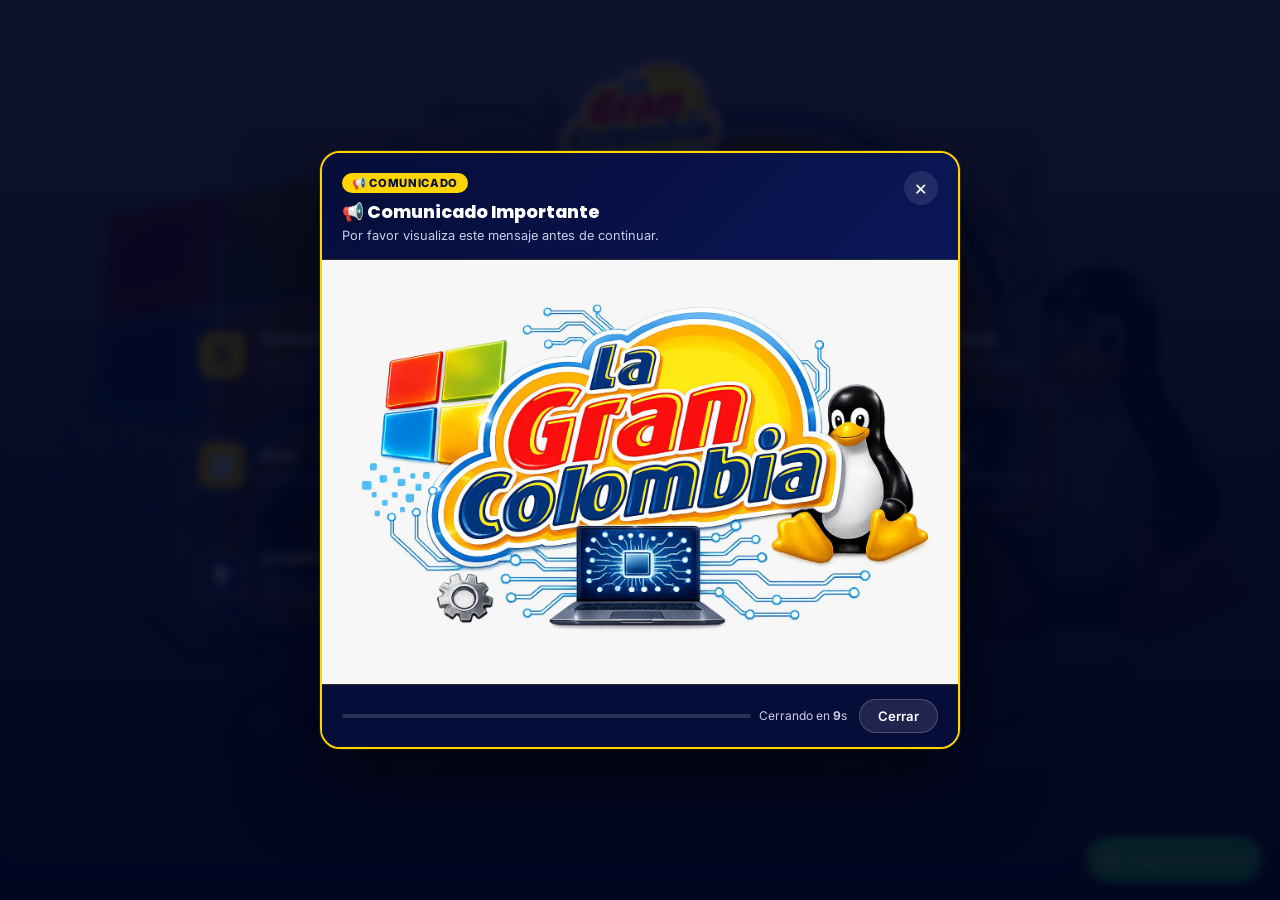
==== commit 020a53f0: "Reemplaza módulo Otros por Sistemas con acceso restringido por password, Bloquea indexación del port" ====
--- a/index.html
+++ b/index.html
@@ -5,6 +5,7 @@
 <meta name="viewport" content="width=device-width, initial-scale=1.0">
 <title>Portal de Sistemas | La Gran Colombia Supermercados</title>
 <meta name="description" content="Portal de acceso a los sistemas internos de La Gran Colombia Supermercados.">
+<meta name="robots" content="noindex, nofollow">
 <link rel="preconnect" href="https://fonts.googleapis.com">
 <link href="https://fonts.googleapis.com/css2?family=Poppins:wght@600;700;800&family=Inter:wght@400;500;600&display=swap" rel="stylesheet">
 <link rel="stylesheet" href="style/style.css">
@@ -64,11 +65,11 @@
         <span class="menu__arrow">›</span>
       </a>
 
-      <a class="menu__item menu__item--azul" href="otros.html">
-        <span class="menu__icon">⚙️</span>
+      <a class="menu__item menu__item--azul" href="sistemas.html">
+        <span class="menu__icon">🖥️</span>
         <span class="menu__text">
-          <span class="menu__label">Otros</span>
-          <span class="menu__desc">Herramientas adicionales</span>
+          <span class="menu__label">Sistemas</span>
+          <span class="menu__desc">Capacitación técnica de TI</span>
         </span>
         <span class="menu__arrow">›</span>
       </a>
@@ -86,7 +87,7 @@
     <p class="landing__footer">© <span id="year"></span> La Gran Colombia Supermercados &middot; Área de Sistemas</p>
   </div>
 
-  <a class="whatsapp-fab" href="https://wa.me/573206908030?text=Hola%2C%20soporte%20Biblioteca%20Digital%2C%20tengo%20una%20pregunta" target="_blank" rel="noopener" aria-label="Contactar soporte por WhatsApp">
+  <a class="whatsapp-fab" href="https://wa.me/573206908030?text=Hola%2C%20soporte%20Virtual%20LGC%2C%20tengo%20una%20pregunta" target="_blank" rel="noopener" aria-label="Contactar soporte por WhatsApp">
     <span class="whatsapp-fab__icon">
       <svg viewBox="0 0 32 32" fill="currentColor" xmlns="http://www.w3.org/2000/svg"><path d="M16.04 4C9.45 4 4.1 9.32 4.1 15.87c0 2.27.62 4.39 1.7 6.2L4 28l6.1-1.74a11.9 11.9 0 0 0 5.93 1.57h.01c6.59 0 11.94-5.32 11.94-11.87C27.98 9.32 22.63 4 16.04 4zm0 21.4h-.01a9.7 9.7 0 0 1-4.95-1.36l-.36-.21-3.62 1.03 1.04-3.52-.23-.36a9.62 9.62 0 0 1-1.49-5.11c0-5.32 4.34-9.65 9.66-9.65 5.31 0 9.63 4.33 9.63 9.65 0 5.32-4.32 9.53-9.67 9.53zm5.3-7.16c-.29-.15-1.72-.85-1.99-.94-.27-.1-.46-.15-.66.15-.2.29-.76.94-.93 1.13-.17.2-.34.22-.63.07-1.71-.85-2.83-1.52-3.96-3.45-.3-.51.3-.47.86-1.57.1-.2.05-.37-.04-.51-.1-.15-.66-1.59-.9-2.18-.24-.58-.49-.5-.66-.5-.17-.01-.36-.01-.56-.01-.2 0-.51.07-.78.37-.27.29-1.03 1-1.03 2.45 0 1.45 1.06 2.85 1.21 3.05.15.2 2.07 3.16 5.13 4.31 2.55.95 3.07.76 3.63.64.56-.12 1.72-.71 1.97-1.4.24-.68.24-1.27.17-1.4-.07-.12-.27-.2-.56-.35z"/></svg>
     </span>
